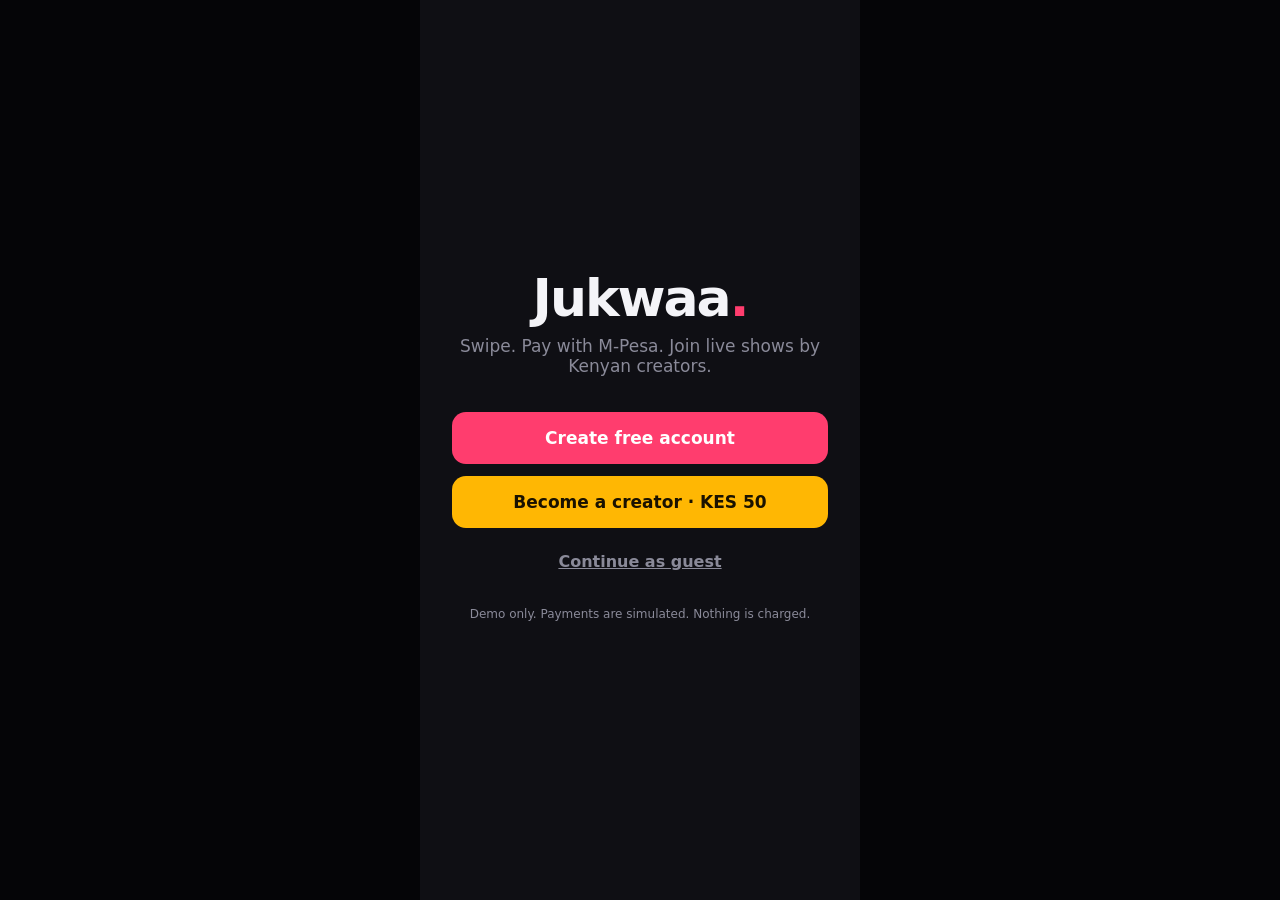
==== index.html @ a37df8d2 "Jukwaa demo: swipe deck, M-Pesa paywall, live rooms, trust scores, studio" ====
<!doctype html>
<html lang="en">
<head>
<meta charset="utf-8" />
<meta name="viewport" content="width=device-width, initial-scale=1, maximum-scale=1" />
<title>Jukwaa — Live creators near you</title>
<link rel="stylesheet" href="styles.css" />
</head>
<body>
<div id="app">
  <!-- Welcome -->
  <section id="screen-welcome" class="screen active">
    <div class="welcome">
      <div class="logo">Jukwaa<span>.</span></div>
      <p class="tagline">Swipe. Pay with M-Pesa. Join live shows by Kenyan creators.</p>
      <div class="welcome-actions">
        <button class="btn primary big" data-action="signup-fan">Create free account</button>
        <button class="btn gold big" data-action="signup-creator">Become a creator · KES 50</button>
        <button class="btn ghost" data-action="guest">Continue as guest</button>
      </div>
      <p class="fine">Demo only. Payments are simulated. Nothing is charged.</p>
    </div>
  </section>

  <!-- Discover -->
  <section id="screen-discover" class="screen">
    <header class="topbar">
      <div class="logo small">Jukwaa<span>.</span></div>
      <div class="filters" id="filters"></div>
      <button class="avatar-btn" id="me-btn" title="Account"></button>
    </header>
    <div class="deck-wrap">
      <div class="deck" id="deck"></div>
      <div class="empty" id="deck-empty" hidden>
        <p>You've seen everyone in this category.</p>
        <button class="btn primary" data-action="reset-deck">Start over</button>
      </div>
    </div>
    <div class="swipe-controls">
      <button class="round nope" data-action="nope" title="Pass (←)">✕</button>
      <button class="round info" data-action="info" title="Open profile (↑)">i</button>
      <button class="round like" data-action="like" title="Like (→)">♥</button>
    </div>
    <nav class="tabbar">
      <button class="active" data-nav="discover">Discover</button>
      <button data-nav="liked">Liked <b id="liked-count">0</b></button>
      <button data-nav="studio">Studio</button>
    </nav>
  </section>

  <!-- Liked -->
  <section id="screen-liked" class="screen">
    <header class="topbar"><button class="back" data-nav="discover">‹</button><h2>Liked & joined</h2><span></span></header>
    <div class="list" id="liked-list"></div>
    <nav class="tabbar">
      <button data-nav="discover">Discover</button>
      <button class="active" data-nav="liked">Liked</button>
      <button data-nav="studio">Studio</button>
    </nav>
  </section>

  <!-- Profile / Live room -->
  <section id="screen-room" class="screen">
    <header class="topbar">
      <button class="back" data-nav="discover">‹</button>
      <div class="room-title" id="room-title"></div>
      <button class="btn small danger-outline" data-action="report">Report</button>
    </header>
    <div class="room protected" id="room"></div>
  </section>

  <!-- Studio -->
  <section id="screen-studio" class="screen">
    <header class="topbar"><button class="back" data-nav="discover">‹</button><h2>Creator studio</h2><span></span></header>
    <div class="studio" id="studio"></div>
    <nav class="tabbar">
      <button data-nav="discover">Discover</button>
      <button data-nav="liked">Liked</button>
      <button class="active" data-nav="studio">Studio</button>
    </nav>
  </section>
</div>

<!-- Modal -->
<div class="modal" id="modal" hidden><div class="sheet" id="sheet"></div></div>
<div class="toasts" id="toasts"></div>
<div class="privacy-shield" id="shield" hidden><div>Content hidden while this window is not in focus<br><small>Protected content · Jukwaa</small></div></div>

<script src="data.js"></script>
<script src="app.js"></script>
</body>
</html>
---- styles.css ----
:root { --bg:#0f0f14; --panel:#1a1a22; --muted:#8a8a99; --text:#f4f4f8; --brand:#ff3d6e; --gold:#ffb703; --green:#22c55e; --amber:#f59e0b; --red:#ef4444; --mpesa:#16a34a; }
* { box-sizing:border-box; -webkit-tap-highlight-color:transparent; }
html,body { margin:0; height:100%; background:#050507; color:var(--text); font-family:system-ui,-apple-system,"Segoe UI",Roboto,sans-serif; }
#app { max-width:440px; height:100vh; margin:0 auto; position:relative; overflow:hidden; background:var(--bg); }
.screen { position:absolute; inset:0; display:none; flex-direction:column; }
.screen.active { display:flex; }
button { font:inherit; cursor:pointer; border:0; color:inherit; background:none; }
.btn { padding:12px 18px; border-radius:14px; font-weight:700; background:var(--panel); }
.btn.big { padding:16px; font-size:17px; width:100%; }
.btn.small { padding:6px 10px; font-size:13px; border-radius:10px; }
.btn.primary { background:var(--brand); color:#fff; }
.btn.gold { background:var(--gold); color:#1a1200; }
.btn.ghost { background:transparent; color:var(--muted); text-decoration:underline; }
.btn.mpesa { background:var(--mpesa); color:#fff; }
.btn.danger-outline { border:1px solid var(--red); color:var(--red); }
.btn:disabled { opacity:.5; cursor:not-allowed; }

.welcome { margin:auto; padding:32px; text-align:center; width:100%; }
.logo { font-size:52px; font-weight:900; letter-spacing:-2px; }
.logo span { color:var(--brand); }
.logo.small { font-size:24px; letter-spacing:-1px; }
.tagline { color:var(--muted); font-size:17px; margin:8px 0 36px; }
.welcome-actions { display:flex; flex-direction:column; gap:12px; }
.fine { color:var(--muted); font-size:12px; margin-top:24px; }

.topbar { display:flex; align-items:center; justify-content:space-between; gap:8px; padding:12px 14px; }
.topbar h2 { margin:0; font-size:18px; }
.back { font-size:30px; line-height:1; padding:0 8px; }
.avatar-btn { width:36px; height:36px; border-radius:50%; background:var(--panel); font-weight:800; flex:none; }
.filters { display:flex; gap:6px; overflow-x:auto; scrollbar-width:none; flex:1; }
.filters button { padding:6px 12px; border-radius:20px; background:var(--panel); font-size:13px; white-space:nowrap; color:var(--muted); }
.filters button.on { background:var(--text); color:#000; font-weight:700; }

.deck-wrap { flex:1; position:relative; margin:0 14px; }
.deck { position:absolute; inset:0; }
.card { position:absolute; inset:0; border-radius:22px; overflow:hidden; background:#222; box-shadow:0 10px 30px rgba(0,0,0,.5); touch-action:none; user-select:none; will-change:transform; }
.card.anim { transition:transform .35s ease, opacity .35s ease; }
.card .media { position:absolute; inset:0; }
.card .stamp { position:absolute; top:40px; padding:6px 14px; border:4px solid; border-radius:10px; font-size:32px; font-weight:900; opacity:0; z-index:5; }
.stamp.like { left:24px; color:var(--green); transform:rotate(-15deg); }
.stamp.nope { right:24px; color:var(--red); transform:rotate(15deg); }
.card .info { position:absolute; left:0; right:0; bottom:0; padding:80px 18px 18px; background:linear-gradient(transparent, rgba(0,0,0,.92) 45%); z-index:4; }
.card h3 { margin:0; font-size:28px; }
.card h3 small { font-weight:400; font-size:22px; }
.meta { color:#ddd; font-size:14px; margin:4px 0 10px; display:flex; gap:8px; flex-wrap:wrap; align-items:center; }
.pay-row { display:flex; align-items:center; gap:12px; margin-top:12px; }
.price { font-size:15px; color:#ddd; }
.price b { display:block; font-size:24px; color:#fff; }
.pay-btn { flex:1; padding:16px; border-radius:16px; background:var(--mpesa); color:#fff; font-weight:900; font-size:17px; box-shadow:0 0 0 3px rgba(34,197,94,.35); animation:pulse 1.8s infinite; }
.pay-btn.paid { background:var(--brand); box-shadow:none; animation:none; }
@keyframes pulse { 50% { box-shadow:0 0 0 9px rgba(34,197,94,0); } }

.live-badge { position:absolute; top:14px; left:14px; z-index:5; background:var(--red); padding:4px 10px; border-radius:8px; font-weight:800; font-size:13px; }
.live-badge.off { background:#444; }
.viewers-badge { position:absolute; top:14px; right:14px; z-index:5; background:rgba(0,0,0,.6); padding:4px 10px; border-radius:8px; font-size:13px; }
.lock-msg { position:absolute; top:42%; left:0; right:0; text-align:center; z-index:3; font-weight:700; text-shadow:0 2px 8px #000; }
.lock-msg span { font-size:40px; display:block; }

.trust { padding:3px 9px; border-radius:20px; font-size:12px; font-weight:800; }
.trust.good { background:rgba(34,197,94,.2); color:var(--green); }
.trust.mid { background:rgba(245,158,11,.2); color:var(--amber); }
.trust.bad { background:rgba(239,68,68,.25); color:var(--red); }
.verified { color:#60a5fa; font-weight:700; }

/* fake stream */
.stream { position:absolute; inset:0; background:linear-gradient(135deg, var(--c1), var(--c2)); overflow:hidden; }
.stream::before { content:""; position:absolute; inset:-50%; background:radial-gradient(circle at 30% 30%, rgba(255,255,255,.35), transparent 40%), radial-gradient(circle at 70% 60%, rgba(0,0,0,.35), transparent 45%); animation:drift 6s ease-in-out infinite alternate; }
@keyframes drift { to { transform:translate(10%, 8%) rotate(20deg); } }
.stream .figure { position:absolute; left:50%; top:40%; transform:translate(-50%,-50%); font-size:130px; animation:bob 2.4s ease-in-out infinite; }
@keyframes bob { 50% { transform:translate(-50%,-56%) scale(1.04); } }
.stream .mask { position:absolute; left:50%; top:24%; transform:translateX(-50%); font-size:12px; background:rgba(0,0,0,.6); padding:4px 8px; border-radius:6px; }
.locked .stream { filter:blur(22px) saturate(1.2); transform:scale(1.1); }

.swipe-controls { display:flex; justify-content:center; gap:22px; padding:14px; }
.round { width:62px; height:62px; border-radius:50%; background:var(--panel); font-size:26px; font-weight:900; box-shadow:0 4px 14px rgba(0,0,0,.4); }
.round.info { width:48px; height:48px; align-self:center; font-size:20px; color:#60a5fa; font-family:Georgia,serif; }
.round.nope { color:var(--red); } .round.like { color:var(--green); }
.round:active { transform:scale(.92); }

.tabbar { display:flex; border-top:1px solid #23232d; }
.tabbar button { flex:1; padding:14px 0; color:var(--muted); font-weight:600; }
.tabbar button.active { color:var(--text); }
.tabbar b { background:var(--brand); color:#fff; border-radius:10px; padding:0 6px; font-size:12px; }
.empty { position:absolute; inset:0; display:flex; flex-direction:column; align-items:center; justify-content:center; color:var(--muted); }

/* list */
.list { flex:1; overflow-y:auto; padding:0 14px; }
.row { display:flex; align-items:center; gap:12px; padding:12px; background:var(--panel); border-radius:14px; margin-bottom:10px; }
.row .thumb { width:52px; height:52px; border-radius:12px; display:grid; place-items:center; font-size:26px; flex:none; }
.row .grow { flex:1; min-width:0; }
.row .sub { color:var(--muted); font-size:13px; }

/* room */
.room { flex:1; overflow-y:auto; position:relative; }
.room-title { font-weight:800; text-align:center; flex:1; }
.stage { position:relative; aspect-ratio:9/12; max-height:56vh; width:100%; overflow:hidden; background:#000; }
.stage .overlay-pay { position:absolute; inset:0; z-index:6; display:flex; flex-direction:column; align-items:center; justify-content:center; gap:10px; padding:24px; text-align:center; background:rgba(0,0,0,.25); }
.overlay-pay .pay-btn { flex:none; width:100%; max-width:320px; }
.watermark { position:absolute; inset:0; z-index:5; pointer-events:none; display:flex; flex-wrap:wrap; align-content:space-around; justify-content:space-around; opacity:.16; font-size:12px; font-weight:700; transform:rotate(-20deg) scale(1.4); }
.chat { position:absolute; left:10px; bottom:10px; right:90px; z-index:5; max-height:45%; overflow:hidden; display:flex; flex-direction:column; justify-content:flex-end; gap:4px; mask-image:linear-gradient(transparent, #000 30%); }
.chat div { background:rgba(0,0,0,.45); padding:4px 9px; border-radius:12px; font-size:13px; width:fit-content; max-width:100%; }
.chat b { color:var(--gold); margin-right:4px; }
.reactions { position:absolute; right:12px; bottom:10px; z-index:6; display:flex; flex-direction:column; gap:8px; }
.reactions button { width:44px; height:44px; border-radius:50%; background:rgba(0,0,0,.45); font-size:20px; }
.float { position:absolute; right:20px; bottom:60px; font-size:28px; z-index:7; animation:floatUp 2s ease-out forwards; pointer-events:none; }
@keyframes floatUp { to { transform:translateY(-260px) translateX(-30px); opacity:0; } }
.chatbar { display:flex; gap:8px; padding:10px 14px; }
.chatbar input { flex:1; }
input, select { background:var(--panel); border:1px solid #2c2c38; color:var(--text); padding:12px; border-radius:12px; font:inherit; width:100%; }
.section { padding:14px; }
.section h4 { margin:0 0 10px; }
.tabs { display:flex; gap:6px; padding:12px 14px 0; }
.tabs button { flex:1; padding:10px; border-radius:12px; background:var(--panel); color:var(--muted); font-weight:700; font-size:14px; }
.tabs button.on { background:var(--text); color:#000; }
.grid { display:grid; grid-template-columns:repeat(3,1fr); gap:6px; }
.tile { aspect-ratio:1; border-radius:10px; position:relative; overflow:hidden; display:grid; place-items:center; font-size:38px; }
.tile .bgfill { position:absolute; inset:0; }
.locked .tile .bgfill, .locked .tile .tile-emoji { filter:blur(10px); }
.tile .tile-emoji { position:relative; }
.tile .lock { position:absolute; font-size:20px; z-index:2; }
.tile .dur { position:absolute; bottom:4px; right:6px; font-size:11px; background:rgba(0,0,0,.6); padding:1px 5px; border-radius:4px; z-index:2; }
.stats { display:grid; grid-template-columns:repeat(4,1fr); gap:8px; text-align:center; }
.stats div { background:var(--panel); border-radius:12px; padding:10px 4px; }
.stats b { display:block; font-size:18px; }
.stats span { font-size:11px; color:var(--muted); }
.meter { height:10px; border-radius:6px; background:#2a2a35; overflow:hidden; margin:8px 0; }
.meter i { display:block; height:100%; }
.warn { background:rgba(239,68,68,.15); border:1px solid var(--red); color:#fecaca; padding:12px; border-radius:12px; font-size:14px; margin:12px 14px 0; }
.viewer-strip { display:flex; gap:-6px; align-items:center; }
.viewer-strip i { width:26px; height:26px; border-radius:50%; border:2px solid var(--bg); margin-left:-8px; display:inline-grid; place-items:center; font-style:normal; font-size:11px; font-weight:800; }

/* studio */
.studio { flex:1; overflow-y:auto; padding:0 14px 14px; display:flex; flex-direction:column; gap:12px; }
.studio label { font-size:13px; color:var(--muted); display:flex; flex-direction:column; gap:6px; }
.switch { display:flex; align-items:center; justify-content:space-between; background:var(--panel); padding:12px; border-radius:12px; }
.cam { position:relative; aspect-ratio:3/4; border-radius:16px; overflow:hidden; background:#000; display:grid; place-items:center; color:var(--muted); }
.cam video { width:100%; height:100%; object-fit:cover; transform:scaleX(-1); }
.cam .facemask { position:absolute; top:12%; left:50%; transform:translateX(-50%); width:55%; aspect-ratio:1; border-radius:50%; backdrop-filter:blur(28px); background:rgba(0,0,0,.25); display:grid; place-items:center; font-size:12px; }
.earnings { background:linear-gradient(135deg,#16a34a,#065f46); padding:16px; border-radius:16px; }
.earnings b { font-size:28px; display:block; }

/* modal */
.modal { position:fixed; inset:0; background:rgba(0,0,0,.6); z-index:50; display:flex; align-items:flex-end; justify-content:center; }
.modal[hidden] { display:none; }
.sheet { background:#15151c; width:100%; max-width:440px; border-radius:22px 22px 0 0; padding:22px; animation:up .25s ease; max-height:90vh; overflow-y:auto; }
@keyframes up { from { transform:translateY(100%); } }
.sheet h3 { margin:0 0 6px; }
.sheet p { color:var(--muted); margin:6px 0 16px; }
.sheet .col { display:flex; flex-direction:column; gap:10px; }
.mpesa-head { display:flex; align-items:center; gap:10px; margin-bottom:12px; }
.mpesa-logo { background:var(--mpesa); color:#fff; font-weight:900; padding:6px 10px; border-radius:8px; }
.phone-prompt { background:#e5e7eb; color:#111; border-radius:16px; padding:16px; font-size:14px; }
.phone-prompt input { background:#fff; color:#111; border-color:#ccc; letter-spacing:8px; text-align:center; font-size:20px; margin:10px 0; }
.spinner { width:40px; height:40px; border:4px solid #333; border-top-color:var(--mpesa); border-radius:50%; animation:spin 1s linear infinite; margin:18px auto; }
@keyframes spin { to { transform:rotate(360deg); } }
.success { text-align:center; }
.success .tick { font-size:56px; }
.receipt { font-family:monospace; background:var(--panel); padding:10px; border-radius:10px; margin:10px 0; }

.toasts { position:fixed; top:12px; left:50%; transform:translateX(-50%); z-index:60; display:flex; flex-direction:column; gap:8px; width:min(420px, 94vw); }
.toast { background:#fff; color:#111; padding:12px 14px; border-radius:14px; box-shadow:0 8px 24px rgba(0,0,0,.4); display:flex; gap:10px; align-items:center; animation:drop .3s ease; font-size:14px; }
.toast .grow { flex:1; }
.toast button { background:var(--mpesa); color:#fff; padding:8px 12px; border-radius:10px; font-weight:800; white-space:nowrap; }
@keyframes drop { from { transform:translateY(-30px); opacity:0; } }

.protected, .protected * { -webkit-user-select:none; user-select:none; -webkit-touch-callout:none; }
.privacy-shield { position:fixed; inset:0; z-index:100; background:#000; display:grid; place-items:center; text-align:center; color:#aaa; }
.privacy-shield[hidden] { display:none; }
@media print { body { display:none !important; } }
.empty[hidden] { display:none; }
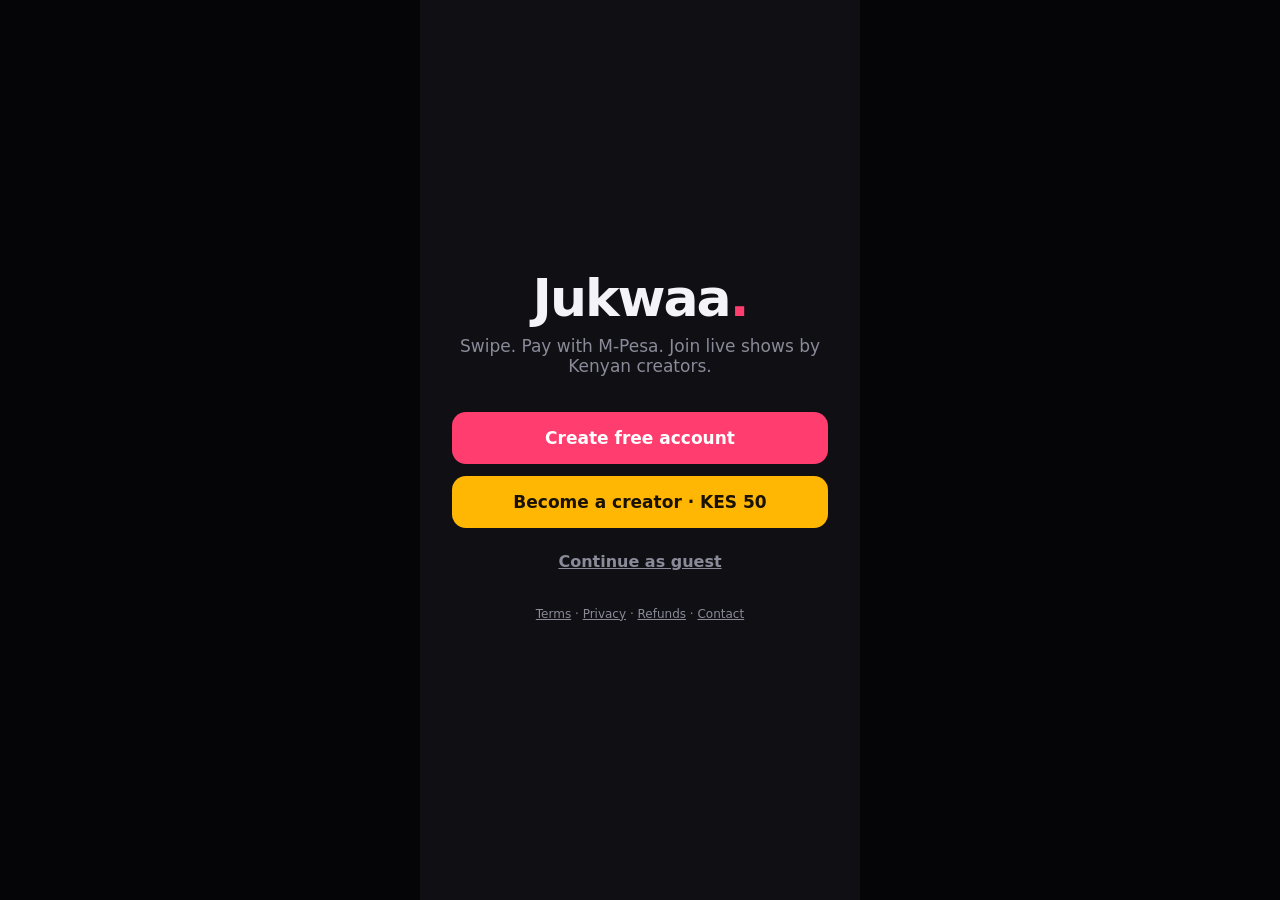
==== commit f2e27ee6: "Add Terms, Privacy, Refund and Contact pages" ====
--- a/index.html
+++ b/index.html
@@ -18,7 +18,7 @@
         <button class="btn gold big" data-action="signup-creator">Become a creator · KES 50</button>
         <button class="btn ghost" data-action="guest">Continue as guest</button>
       </div>
-      <p class="fine">Demo only. Payments are simulated. Nothing is charged.</p>
+      <p class="fine"><a href="terms.html">Terms</a> · <a href="privacy.html">Privacy</a> · <a href="refund.html">Refunds</a> · <a href="contact.html">Contact</a></p>
     </div>
   </section>
 
@@ -86,6 +86,7 @@
 <div class="toasts" id="toasts"></div>
 <div class="privacy-shield" id="shield" hidden><div>Content hidden while this window is not in focus<br><small>Protected content · Jukwaa</small></div></div>
 
+<script src="config.js"></script>
 <script src="data.js"></script>
 <script src="app.js"></script>
 </body>
--- a/styles.css
+++ b/styles.css
@@ -168,3 +168,11 @@
 .privacy-shield[hidden] { display:none; }
 @media print { body { display:none !important; } }
 .empty[hidden] { display:none; }
+.chips { display:flex; gap:6px; flex-wrap:wrap; margin-top:8px; }
+.chip { font-size:12px; background:rgba(255,183,3,.18); color:var(--gold); padding:4px 9px; border-radius:20px; font-weight:700; }
+.tip-btn { width:58px; height:54px; border-radius:16px; background:var(--gold); color:#1a1200; font-size:20px; font-weight:900; display:flex; flex-direction:column; align-items:center; justify-content:center; line-height:1; flex:none; }
+.tip-btn small { font-size:11px; margin-top:2px; }
+.reactions .tip-react { background:var(--gold); }
+.tip-grid { display:grid; grid-template-columns:repeat(3,1fr); gap:8px; }
+.chatbar .btn { white-space:nowrap; }
+.fine a { color:var(--muted); }
